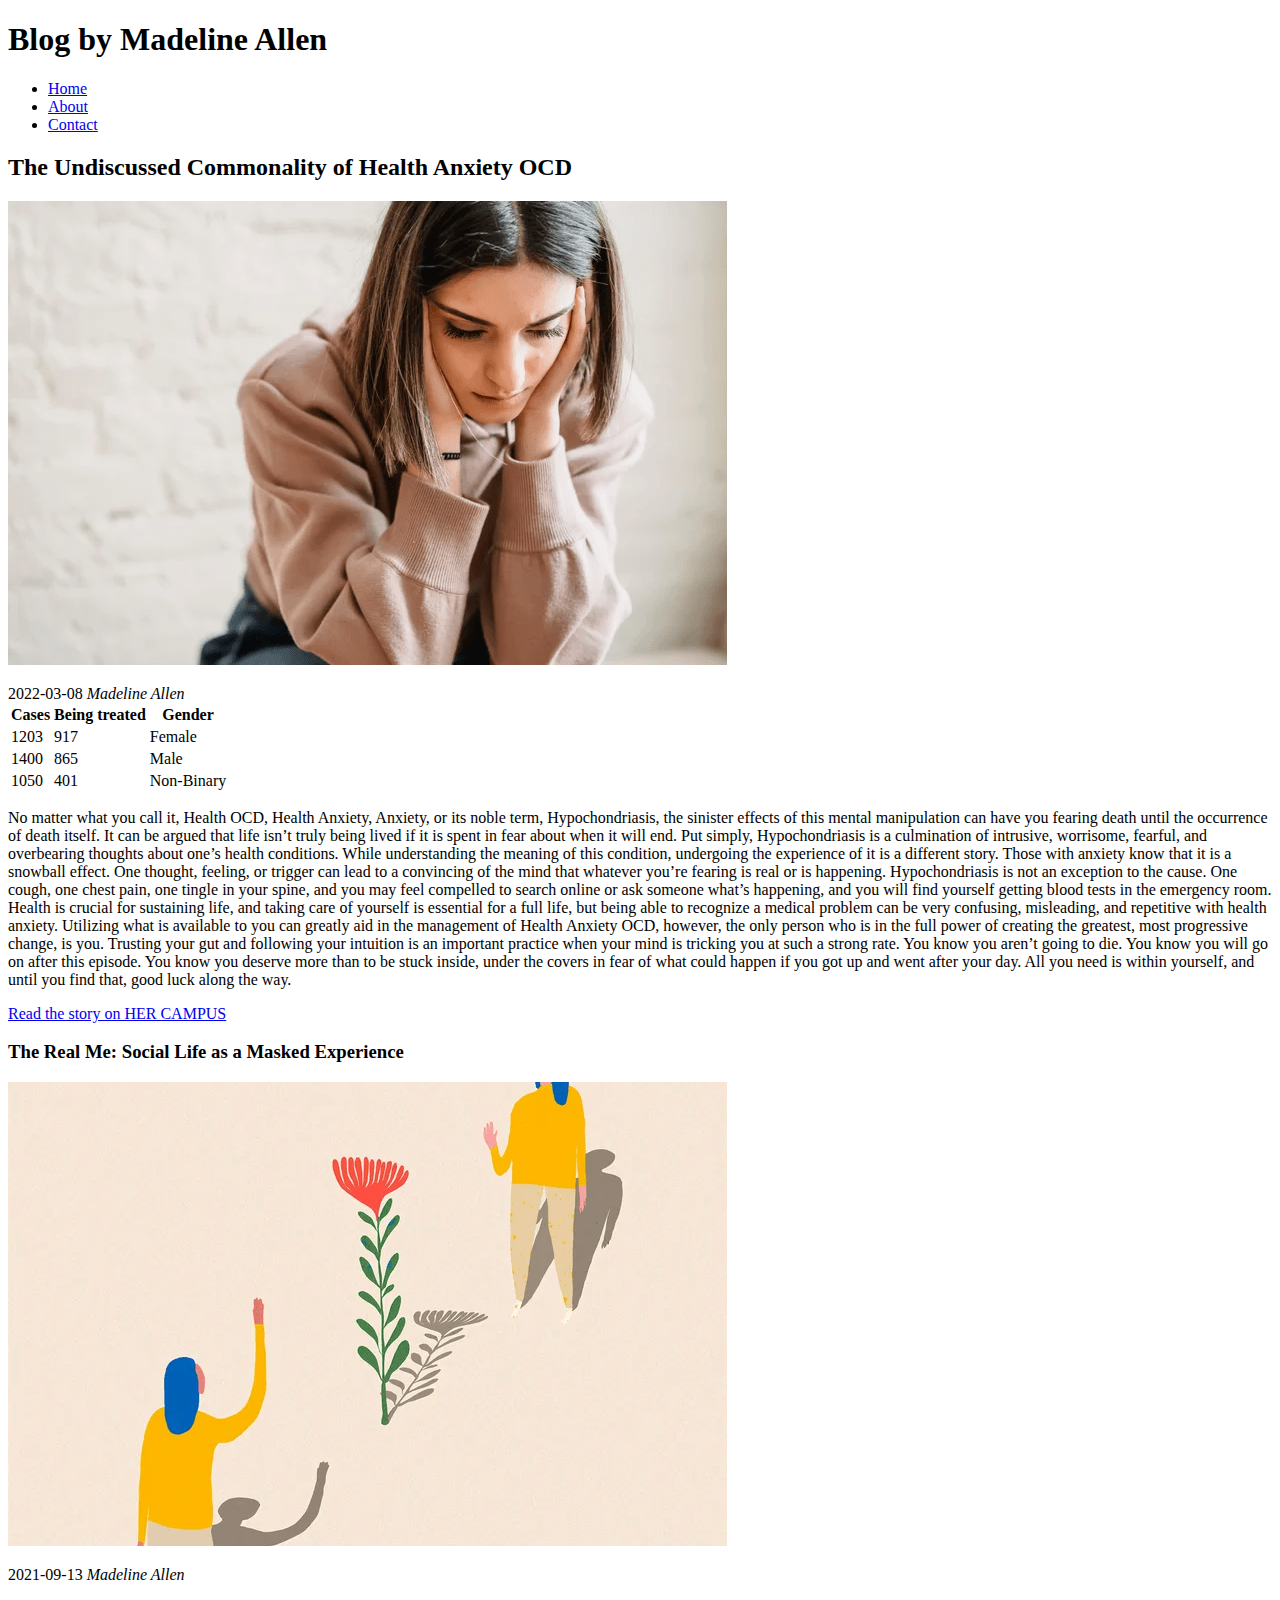
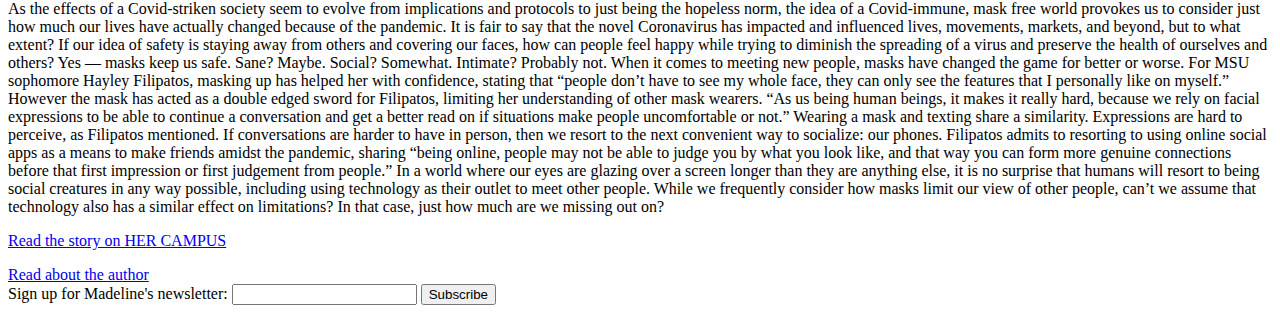
==== index.html @ 31a13883 "commit" ====
<!DOCTYPE html>
<html lang="en">
<head>
    <meta charset="UTF-8">
    <meta http-equiv="X-UA-Compatible" content="IE=edge">
    <meta name="viewport" content="width=device-width, initial-scale=1.0">
    <title>Blog</title>
</head>
<body>

    <header>
        <h1>Blog by Madeline Allen</h1>
        <nav>
            <ul>
                <li><a href="index.html">Home</a></li>
                <li><a href="about.html">About</a></li>
                <li><a href="contact.html">Contact</a></li>
            </ul>
        </nav>

    </header>
<h2 id="blog" class="section-heading">The Undiscussed Commonality of Health Anxiety OCD</h2>

<p><img src="healthanxiety.png" alt="Anxiety clouds a woman's thoughts" ></p>

<time>2022-03-08</time>

<cite>Madeline Allen</cite>

<table>
    <tr>
        <th>Cases</th>
        <th>Being treated</th>
        <th>Gender</th>
    </tr>
    <tr>
        <td>1203</td>
        <td>917</td>
        <td>Female</td>
    </tr>
    <tr>
        <td>1400</td>
        <td>865</td>
        <td>Male</td>
    </tr>
    <tr>
        <td>1050</td>
        <td>401</td>
        <td>Non-Binary</td>
    </tr>
</table>

<p>No matter what you call it, Health OCD, Health Anxiety, Anxiety, or its noble term, Hypochondriasis, the sinister effects of this mental manipulation can have you fearing death until the occurrence of death itself. It can be argued that life isn’t truly being lived if it is spent in fear about when it will end.

    Put simply, Hypochondriasis is a culmination of intrusive, worrisome, fearful, and overbearing thoughts about one’s health conditions. While understanding the meaning of this condition, undergoing the experience of it is a different story.
    
    Those with anxiety know that it is a snowball effect. One thought, feeling, or trigger can lead to a convincing of the mind that whatever you’re fearing is real or is happening. Hypochondriasis is not an exception to the cause. One cough, one chest pain, one tingle in your spine, and you may feel compelled to search online or ask someone what’s happening, and you will find yourself getting blood tests in the emergency room.
    
    Health is crucial for sustaining life, and taking care of yourself is essential for a full life, but being able to recognize a medical problem can be very confusing, misleading, and repetitive with health anxiety.
    
    Utilizing what is available to you can greatly aid in the management of Health Anxiety OCD, however, the only person who is in the full power of creating the greatest, most progressive change, is you. Trusting your gut and following your intuition is an important practice when your mind is tricking you at such a strong rate. You know you aren’t going to die. You know you will go on after this episode. You know you deserve more than to be stuck inside, under the covers in fear of what could happen if you got up and went after your day.
    
    All you need is within yourself, and until you find that, good luck along the way.</p>

    <p><a href="https://www.hercampus.com/school/msu/the-undiscussed-commonality-of-health-anxiety-ocd/">Read the story on HER CAMPUS</a></p>

<h3 id="moreblog">The Real Me: Social Life as a Masked Experience</h3>

<p><img src="therealme.png" alt="Friends waving from a distance" ></p>

<time>2021-09-13</time>

<cite>Madeline Allen</cite>

<p>As the effects of a Covid-striken society seem to evolve from implications and protocols to just being the hopeless norm, the idea of a Covid-immune, mask free world provokes us to consider just how much our lives have actually changed because of the pandemic. 

    It is fair to say that the novel Coronavirus has impacted and influenced lives, movements, markets, and beyond, but to what extent? If our idea of safety is staying away from others and covering our faces, how can people feel happy while trying to diminish the spreading of a virus and preserve the health of ourselves and others? 
    
    Yes — masks keep us safe. Sane? Maybe. Social? Somewhat. Intimate? Probably not. When it comes to meeting new people, masks have changed the game for better or worse. For MSU sophomore Hayley Filipatos, masking up has helped her with confidence, stating  that “people don’t have to see my whole face, they can only see the features that I personally like on myself.” However the mask has acted as a double edged sword for Filipatos, limiting her understanding of other mask wearers. “As us being human beings, it makes it really hard, because we rely on facial expressions to be able to continue a conversation and get a better read on if situations make people uncomfortable or not.” 
    
    Wearing a mask and texting share a similarity. Expressions are hard to perceive, as Filipatos mentioned. If conversations are harder to have in person, then we resort to the next convenient way to socialize: our phones. Filipatos admits to resorting to using online social apps as a means to make friends amidst the pandemic, sharing “being online, people may not be able to judge you by what you look like, and that way you can form more genuine connections before that first impression or first judgement from people.”  
    
    
    In a world where our eyes are glazing over a screen longer than they are anything else, it is no surprise that humans will resort to being social creatures in any way possible, including using technology as their outlet to meet other people. While we frequently consider how masks limit our view of other people, can’t we assume that technology also has a similar effect on limitations? In that case, just how much are we missing out on?</p>

<p><a href="https://www.hercampus.com/school/msu/the-real-me-social-life-as-a-masked-experience/">Read the story on HER CAMPUS</a></p>

<a href="about.html">Read about the author</a>


<section>
    <form>
        <label>Sign up for Madeline's newsletter:
            <input type="text">
        </label>
<button>Subscribe</button>
    </form>
</section>
</body>
</html>
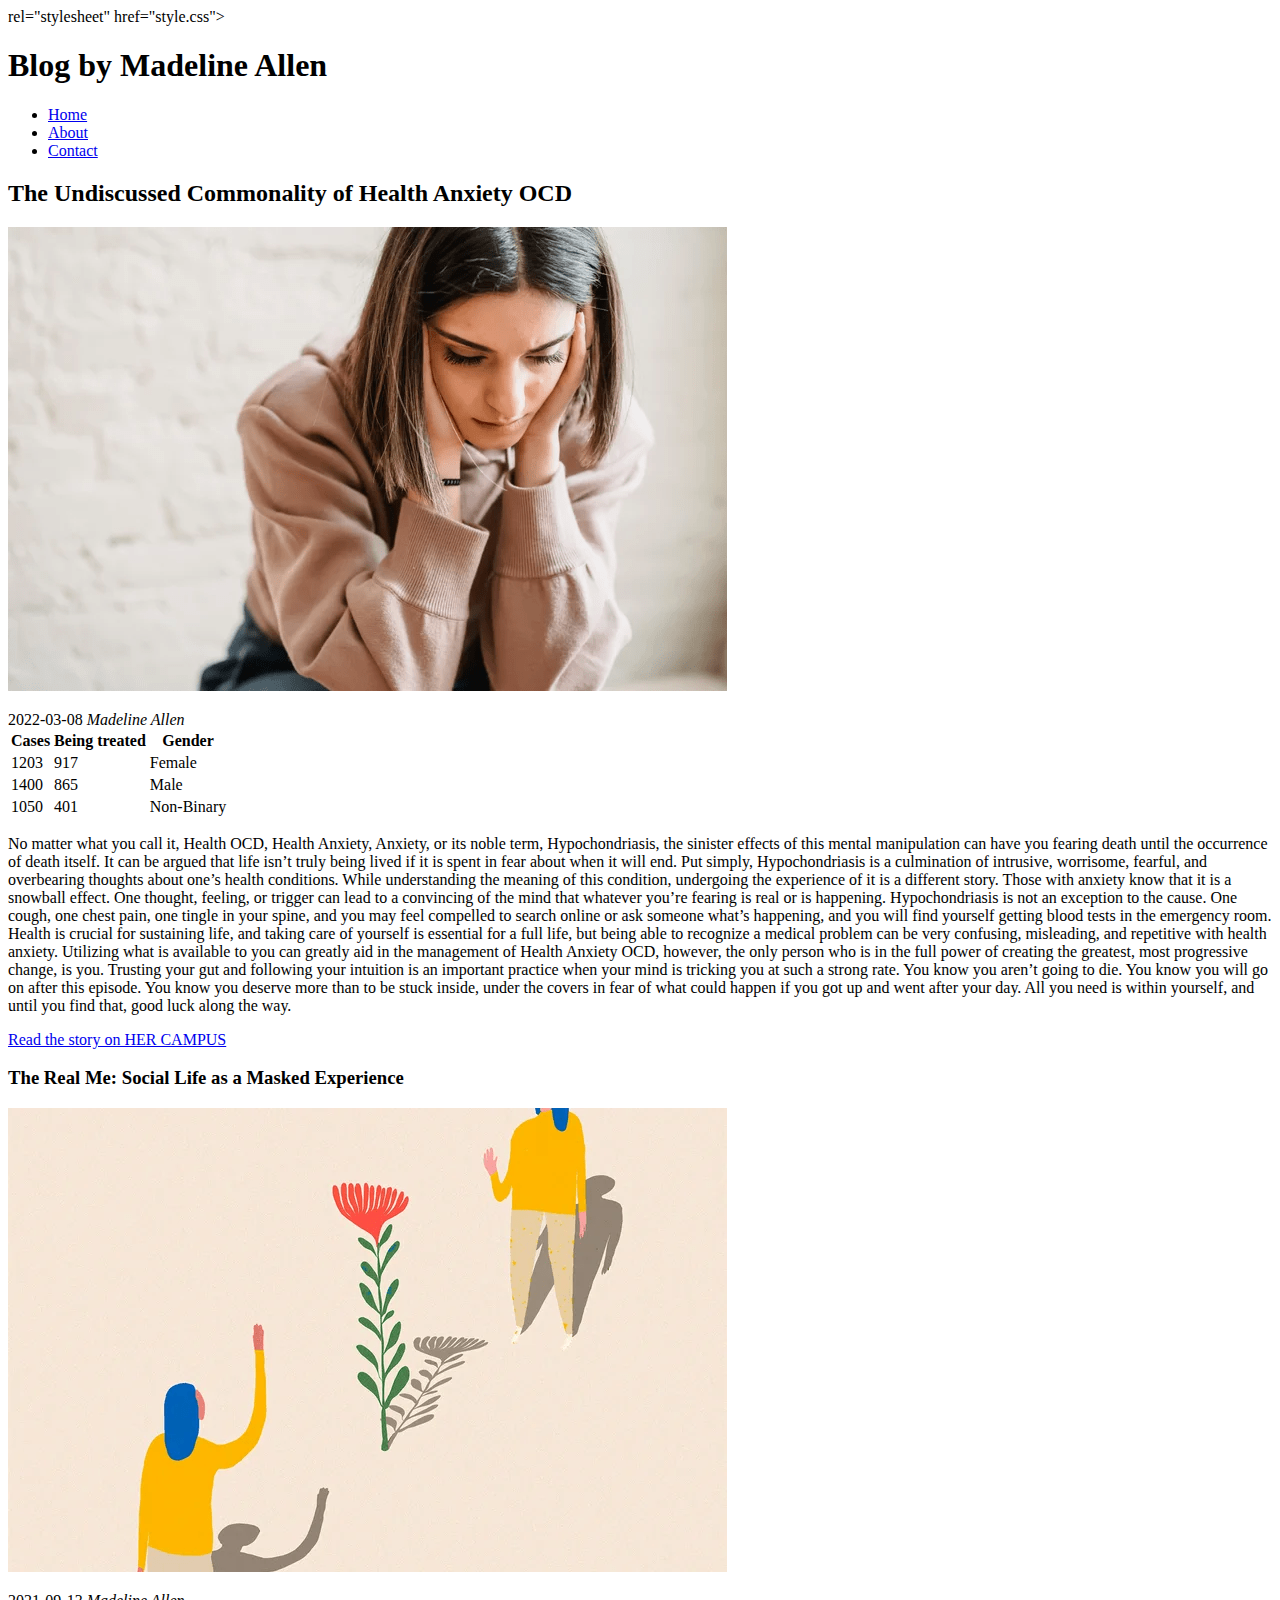
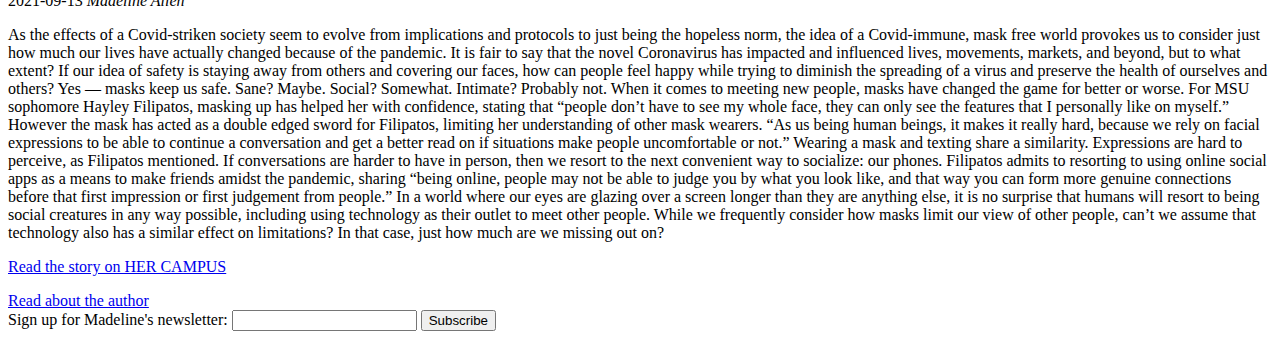
==== commit d3bb59f2: "commit" ====
--- a/index.html
+++ b/index.html
@@ -4,6 +4,7 @@
     <meta charset="UTF-8">
     <meta http-equiv="X-UA-Compatible" content="IE=edge">
     <meta name="viewport" content="width=device-width, initial-scale=1.0">
+    <link>rel="stylesheet" href="style.css">
     <title>Blog</title>
 </head>
 <body>
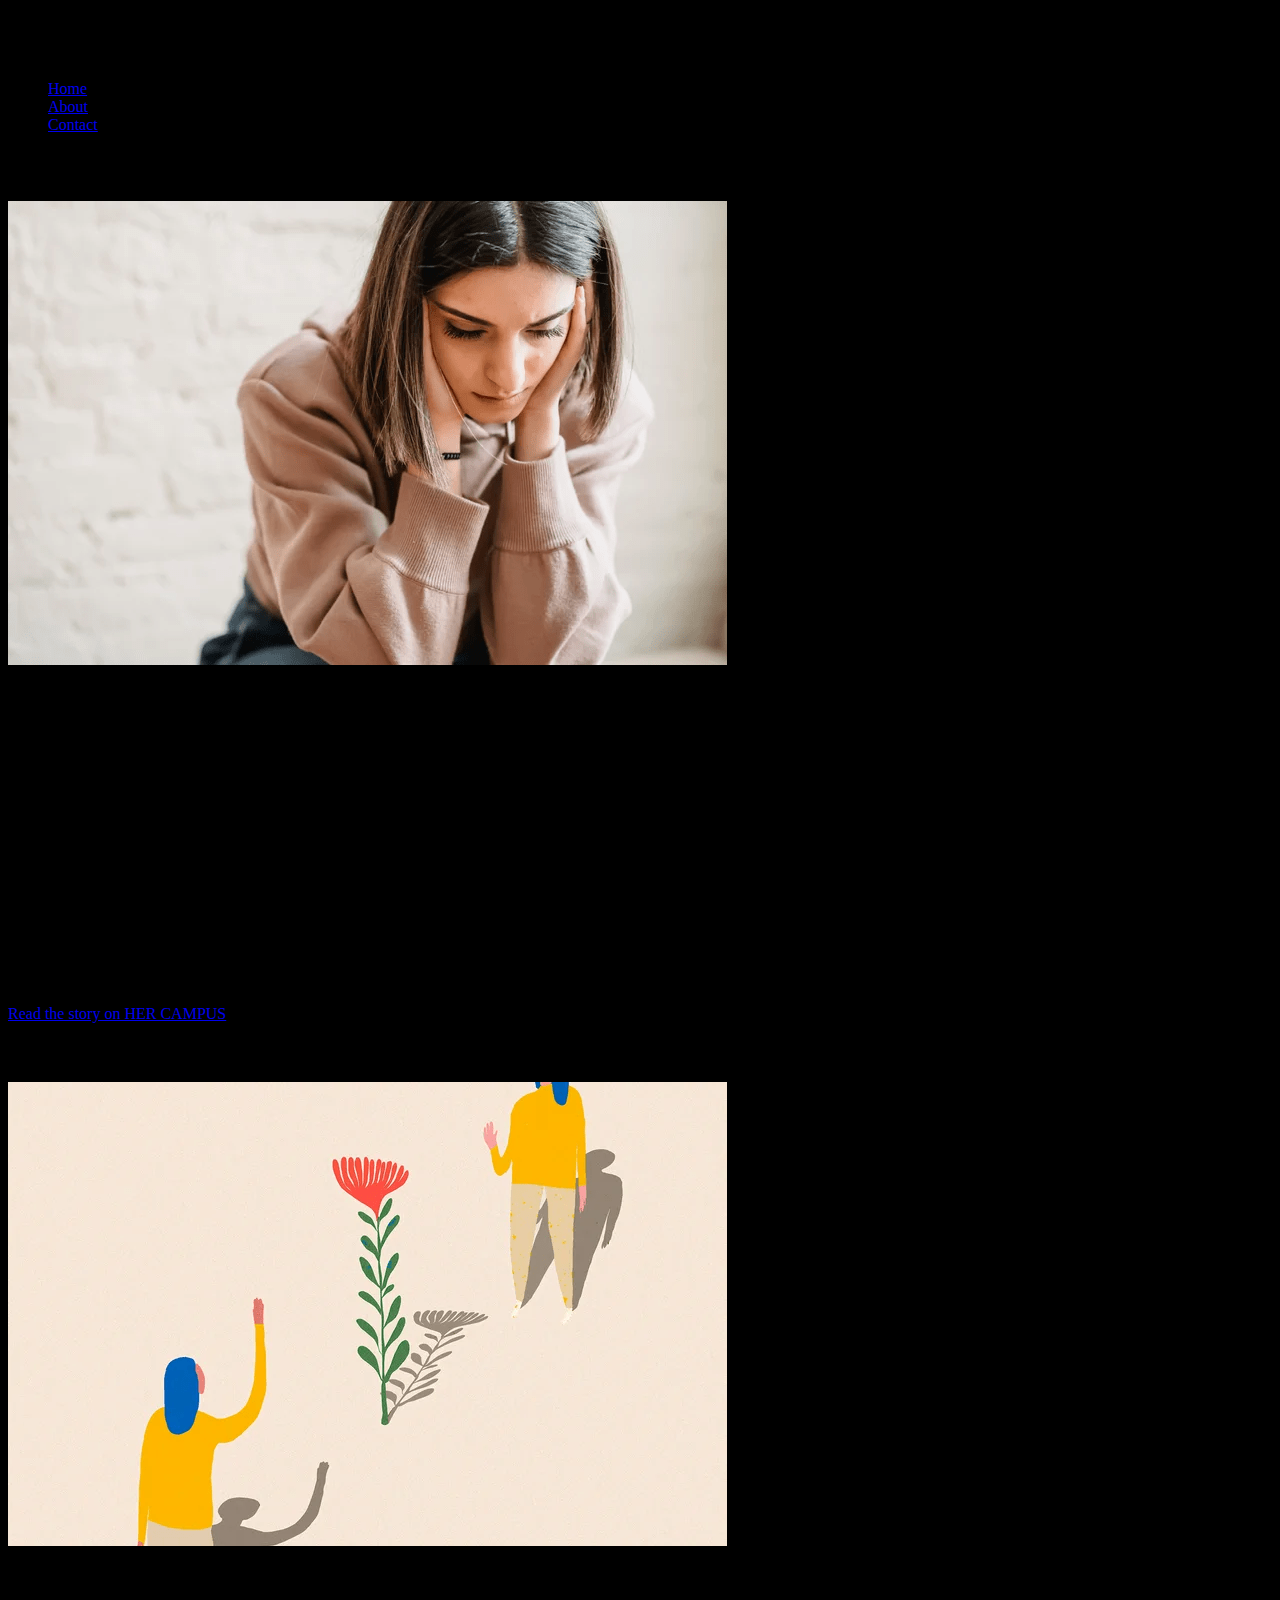
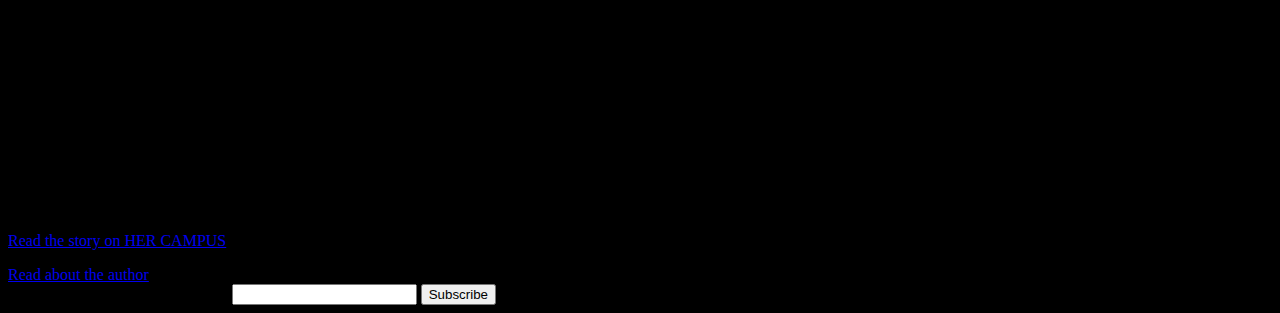
==== commit 71de4c54: "commit" ====
--- a/index.html
+++ b/index.html
@@ -4,7 +4,7 @@
     <meta charset="UTF-8">
     <meta http-equiv="X-UA-Compatible" content="IE=edge">
     <meta name="viewport" content="width=device-width, initial-scale=1.0">
-    <link>rel="stylesheet" href="style.css">
+   <link rel="stylesheet" href="style.css">
     <title>Blog</title>
 </head>
 <body>
--- a/style.css
+++ b/style.css
@@ -0,0 +1,3 @@
+body {
+    background-color: black;
+}
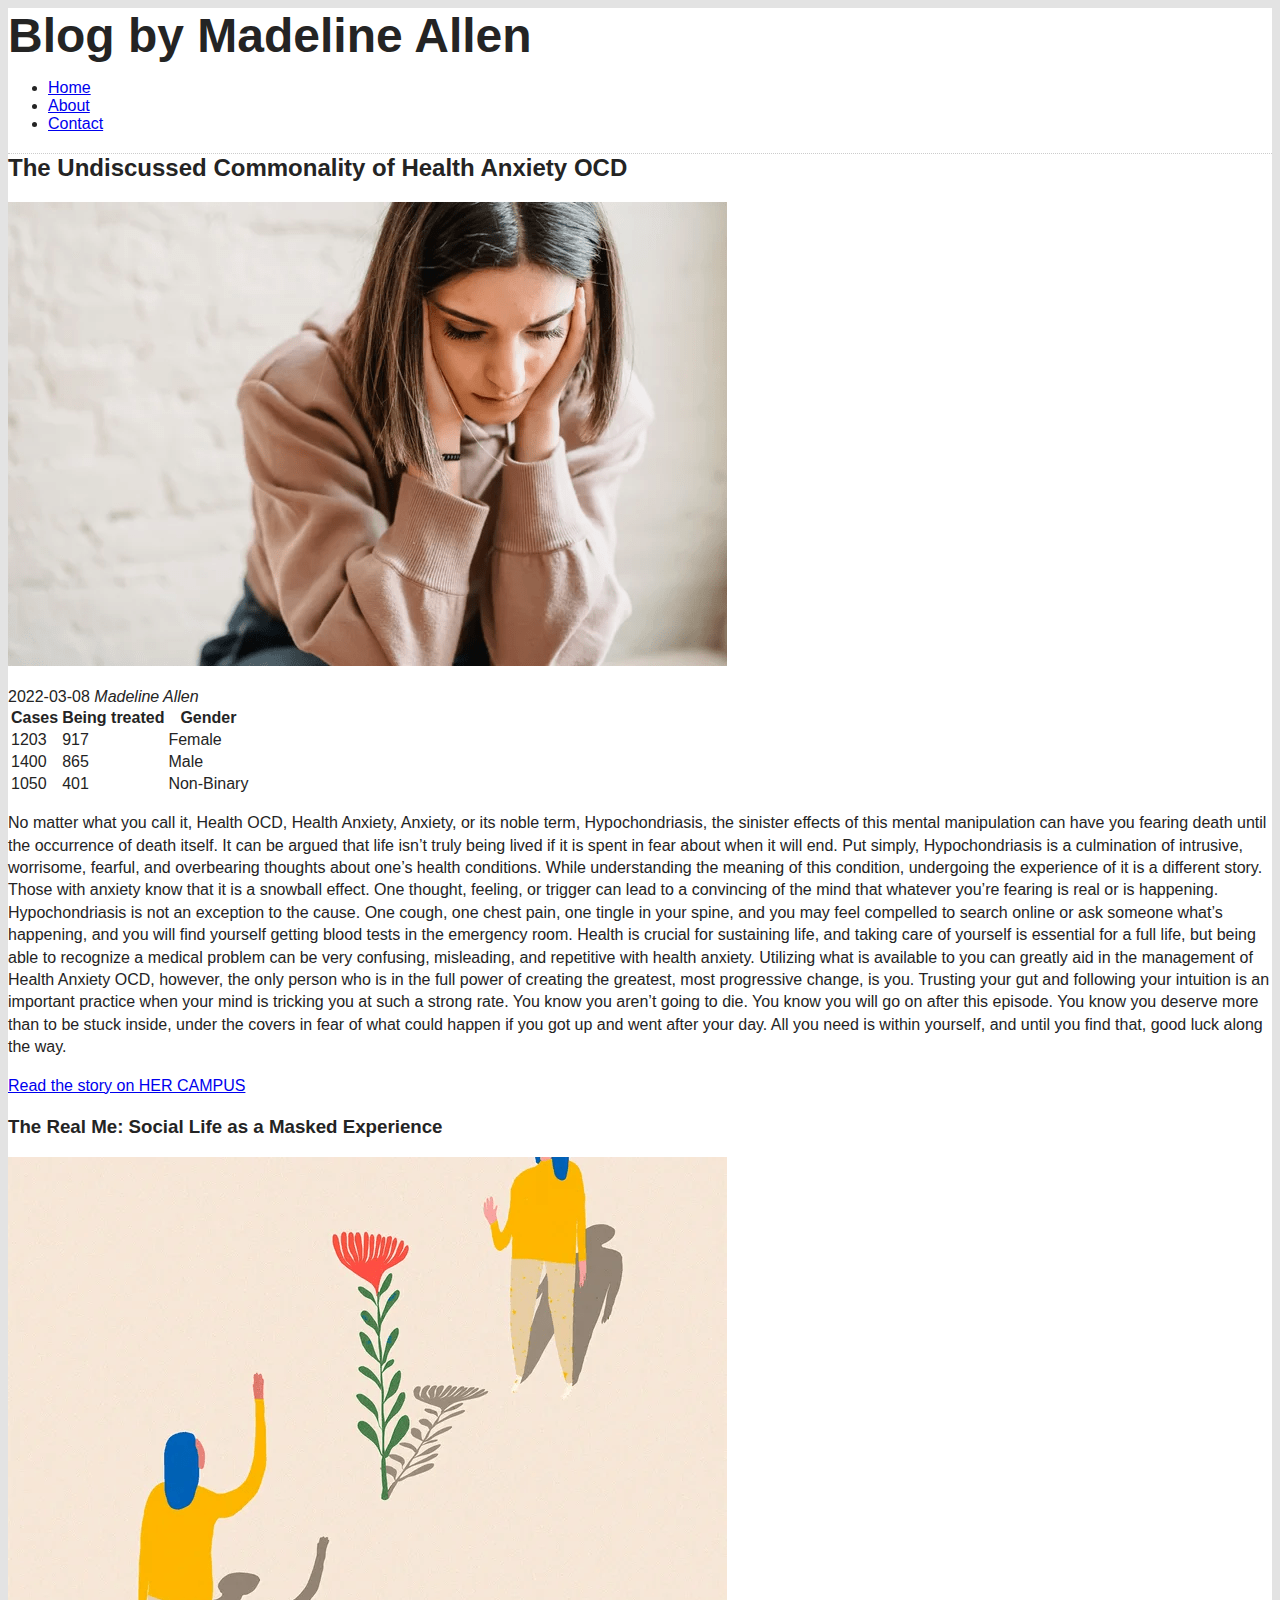
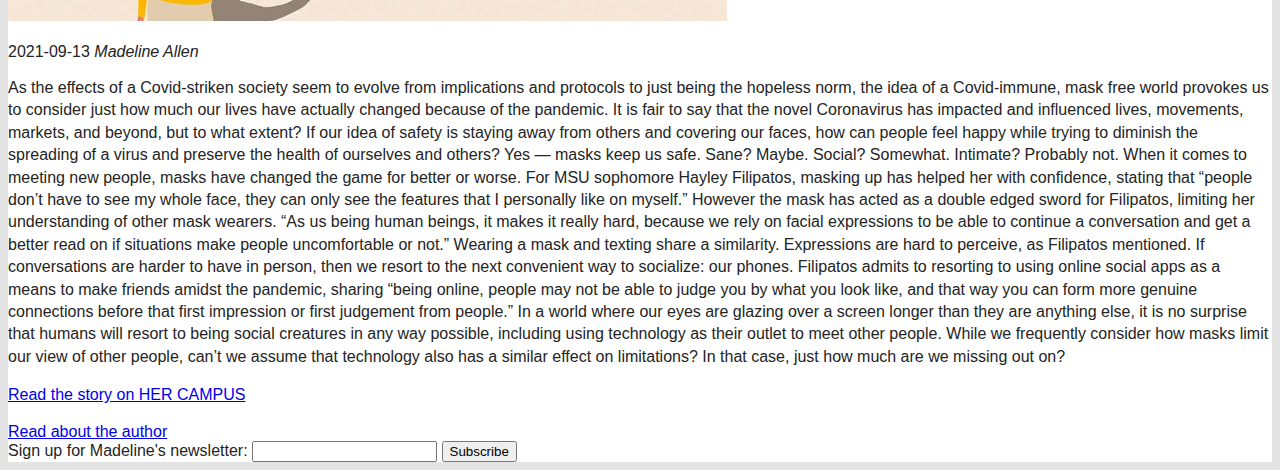
==== commit a30ed43c: "commir" ====
--- a/index.html
+++ b/index.html
@@ -11,6 +11,8 @@
 
     <header>
         <h1>Blog by Madeline Allen</h1>
+        <section>
+            <div class="sticky">
         <nav>
             <ul>
                 <li><a href="index.html">Home</a></li>
@@ -18,6 +20,8 @@
                 <li><a href="contact.html">Contact</a></li>
             </ul>
         </nav>
+        </div>
+        </section>
 
     </header>
 <h2 id="blog" class="section-heading">The Undiscussed Commonality of Health Anxiety OCD</h2>
--- a/style.css
+++ b/style.css
@@ -1,3 +1,39 @@
-body {
-    background-color: black;
+html {
+    background: #e3e3e3;
 }
+
+body { 
+    font-family: Arial, Helvetica, sans-serif;
+    margin: 40 px;
+    padding: 40 px;
+    color: #242424;
+    border-top: 10 px solid #242424;
+    background: #fff; 
+}
+
+h1 {
+    font-size: 3em;
+    margin: 0;
+}
+
+.sticky {
+    background: crimson
+    poistion: sticky;
+    top: 0
+}
+
+p {
+    line-height: 1.4em;
+}
+
+#blog {
+    border-top: 1px dotted #ccc;
+}
+
+.blog-post {
+    border-bottom: 1px dotted #ccc;
+}
+
+article {
+    border-bottom: 1px solid #000;
+}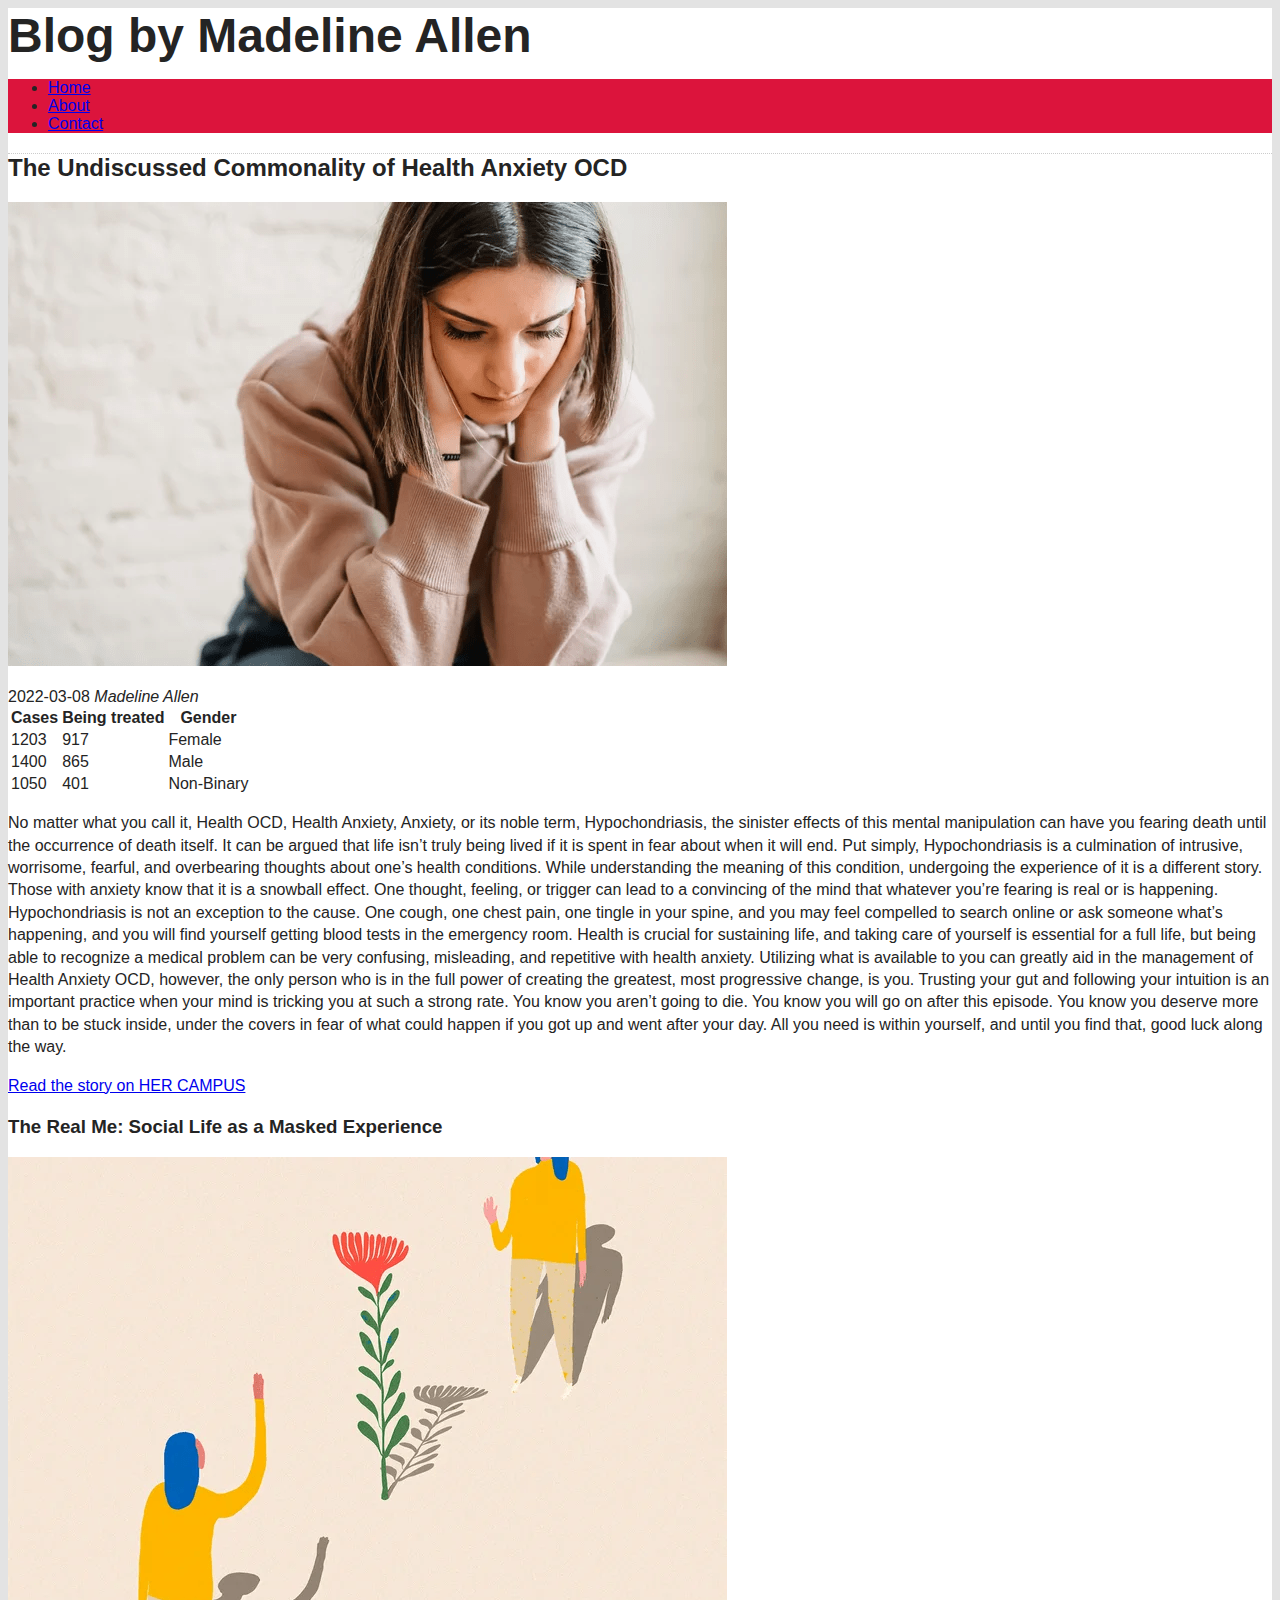
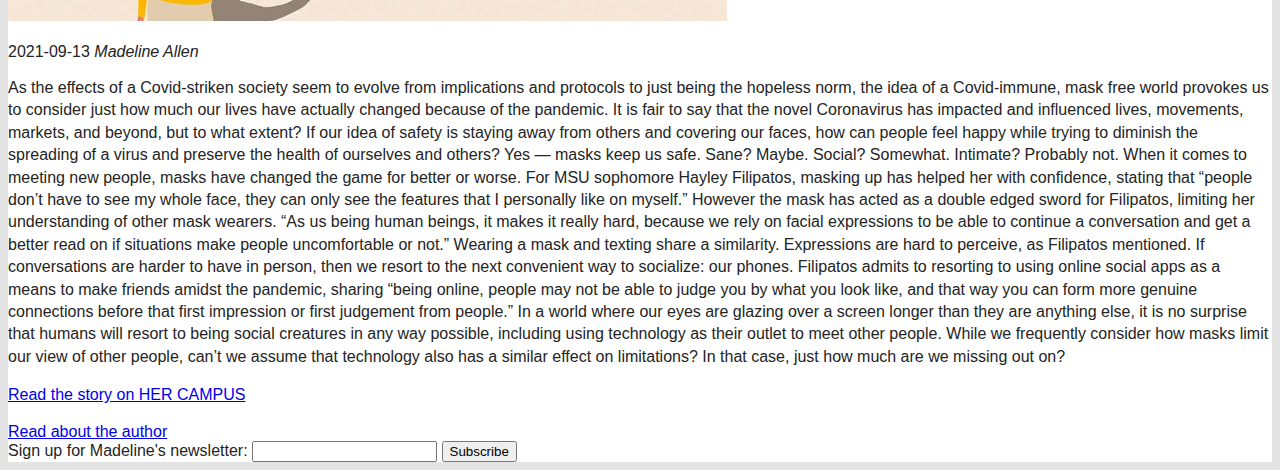
==== commit 52af74ba: "commit" ====
--- a/index.html
+++ b/index.html
@@ -24,6 +24,8 @@
         </section>
 
     </header>
+
+    <section>
 <h2 id="blog" class="section-heading">The Undiscussed Commonality of Health Anxiety OCD</h2>
 
 <p><img src="healthanxiety.png" alt="Anxiety clouds a woman's thoughts" ></p>
@@ -68,7 +70,9 @@
     All you need is within yourself, and until you find that, good luck along the way.</p>
 
     <p><a href="https://www.hercampus.com/school/msu/the-undiscussed-commonality-of-health-anxiety-ocd/">Read the story on HER CAMPUS</a></p>
+</section>
 
+<section>
 <h3 id="moreblog">The Real Me: Social Life as a Masked Experience</h3>
 
 <p><img src="therealme.png" alt="Friends waving from a distance" ></p>
@@ -89,6 +93,8 @@
     In a world where our eyes are glazing over a screen longer than they are anything else, it is no surprise that humans will resort to being social creatures in any way possible, including using technology as their outlet to meet other people. While we frequently consider how masks limit our view of other people, can’t we assume that technology also has a similar effect on limitations? In that case, just how much are we missing out on?</p>
 
 <p><a href="https://www.hercampus.com/school/msu/the-real-me-social-life-as-a-masked-experience/">Read the story on HER CAMPUS</a></p>
+</section>
+
 
 <a href="about.html">Read about the author</a>
 
--- a/style.css
+++ b/style.css
@@ -18,8 +18,6 @@
 
 .sticky {
     background: crimson
-    poistion: sticky;
-    top: 0
 }
 
 p {
@@ -30,6 +28,20 @@
     border-top: 1px dotted #ccc;
 }
 
+article {
+    background: #999;
+    padding: 20px;
+    margin: 20px;
+}
+
+article:nth-of-type(1) {
+    flex: 1;
+}
+ 
+article:nth-of-type(2) {
+    flex: 1;
+}
+
 .blog-post {
     border-bottom: 1px dotted #ccc;
 }
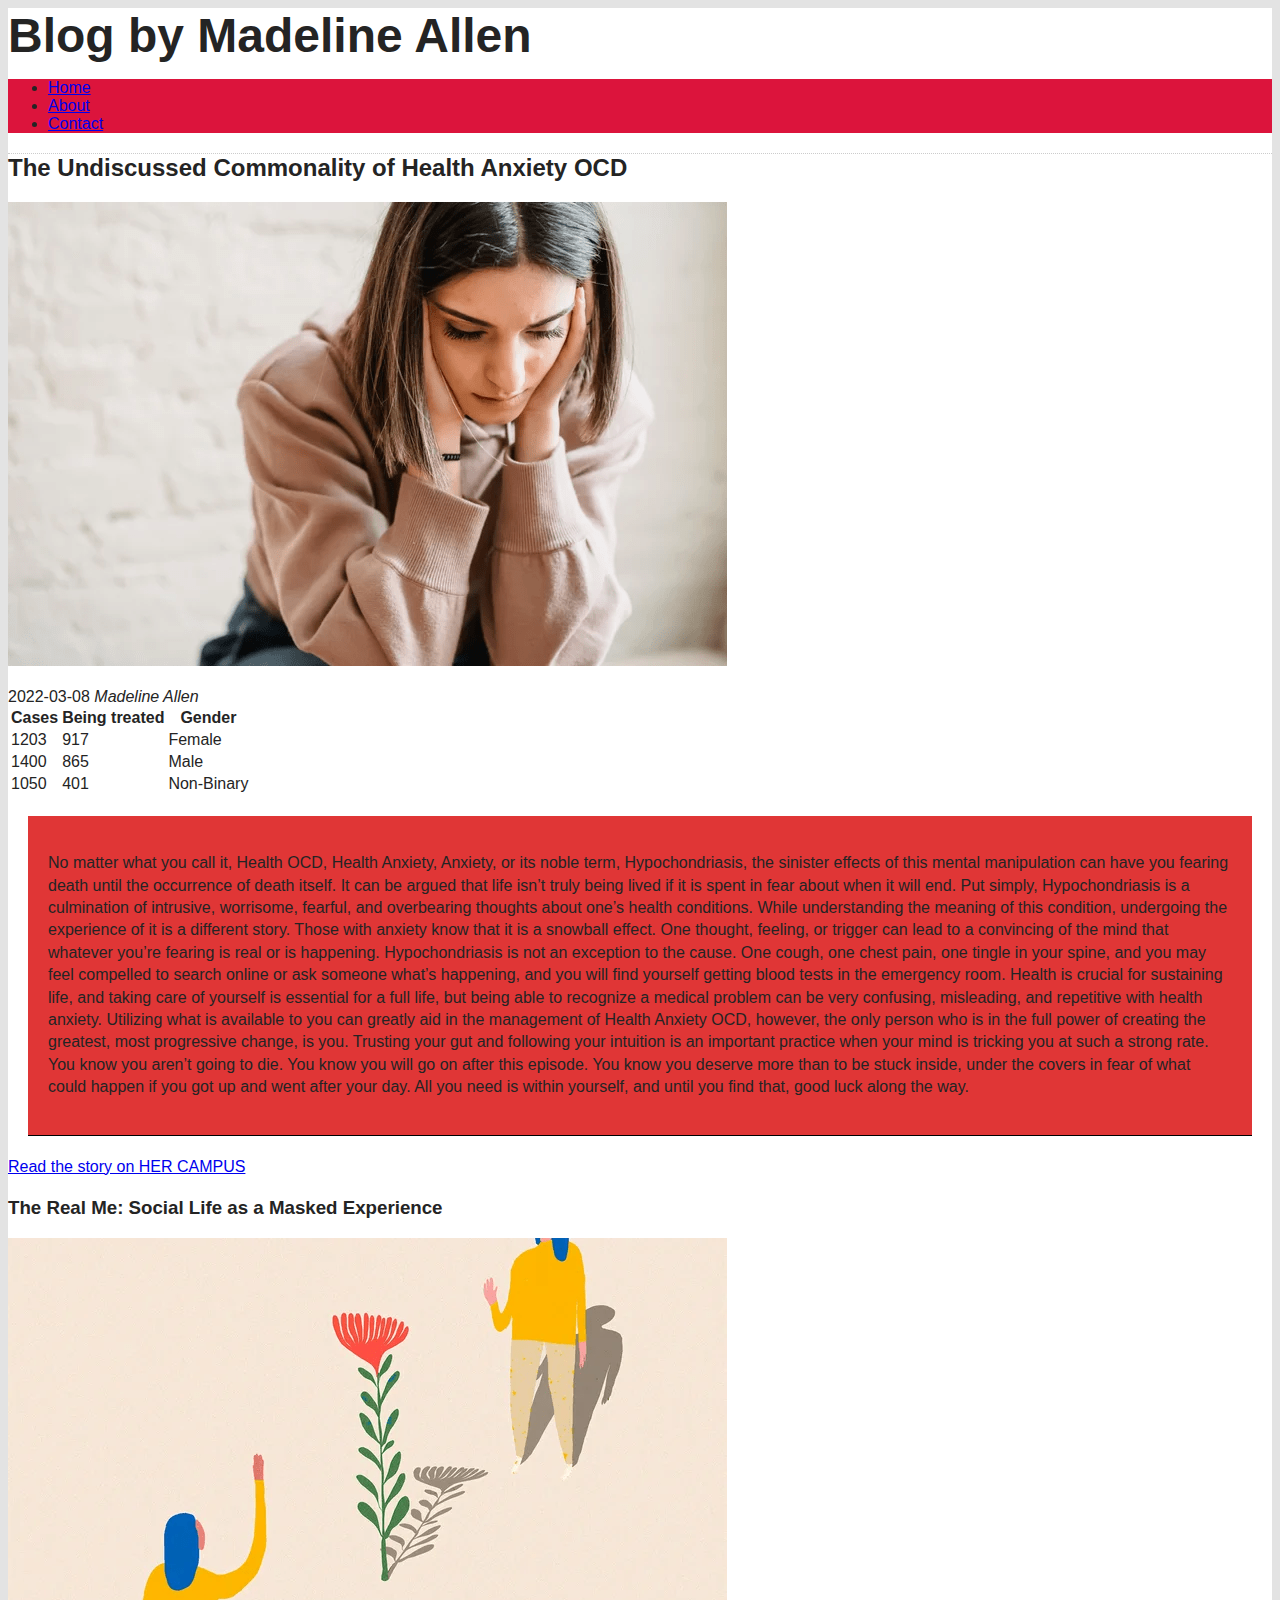
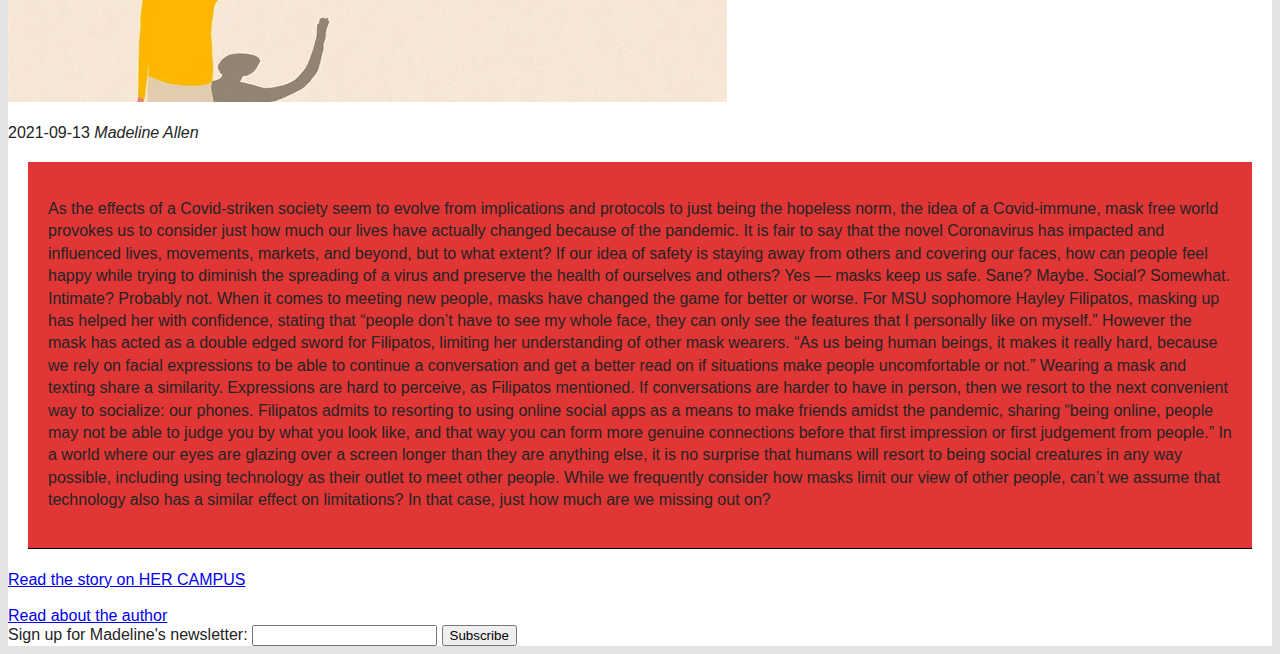
==== commit b50925dc: "commit" ====
--- a/index.html
+++ b/index.html
@@ -56,7 +56,7 @@
         <td>Non-Binary</td>
     </tr>
 </table>
-
+<article>
 <p>No matter what you call it, Health OCD, Health Anxiety, Anxiety, or its noble term, Hypochondriasis, the sinister effects of this mental manipulation can have you fearing death until the occurrence of death itself. It can be argued that life isn’t truly being lived if it is spent in fear about when it will end.
 
     Put simply, Hypochondriasis is a culmination of intrusive, worrisome, fearful, and overbearing thoughts about one’s health conditions. While understanding the meaning of this condition, undergoing the experience of it is a different story.
@@ -68,7 +68,7 @@
     Utilizing what is available to you can greatly aid in the management of Health Anxiety OCD, however, the only person who is in the full power of creating the greatest, most progressive change, is you. Trusting your gut and following your intuition is an important practice when your mind is tricking you at such a strong rate. You know you aren’t going to die. You know you will go on after this episode. You know you deserve more than to be stuck inside, under the covers in fear of what could happen if you got up and went after your day.
     
     All you need is within yourself, and until you find that, good luck along the way.</p>
-
+</article>
     <p><a href="https://www.hercampus.com/school/msu/the-undiscussed-commonality-of-health-anxiety-ocd/">Read the story on HER CAMPUS</a></p>
 </section>
 
@@ -80,7 +80,7 @@
 <time>2021-09-13</time>
 
 <cite>Madeline Allen</cite>
-
+<article>
 <p>As the effects of a Covid-striken society seem to evolve from implications and protocols to just being the hopeless norm, the idea of a Covid-immune, mask free world provokes us to consider just how much our lives have actually changed because of the pandemic. 
 
     It is fair to say that the novel Coronavirus has impacted and influenced lives, movements, markets, and beyond, but to what extent? If our idea of safety is staying away from others and covering our faces, how can people feel happy while trying to diminish the spreading of a virus and preserve the health of ourselves and others? 
@@ -91,7 +91,7 @@
     
     
     In a world where our eyes are glazing over a screen longer than they are anything else, it is no surprise that humans will resort to being social creatures in any way possible, including using technology as their outlet to meet other people. While we frequently consider how masks limit our view of other people, can’t we assume that technology also has a similar effect on limitations? In that case, just how much are we missing out on?</p>
-
+</article>
 <p><a href="https://www.hercampus.com/school/msu/the-real-me-social-life-as-a-masked-experience/">Read the story on HER CAMPUS</a></p>
 </section>
 
--- a/style.css
+++ b/style.css
@@ -29,7 +29,7 @@
 }
 
 article {
-    background: #999;
+    background: rgb(224, 54, 54);
     padding: 20px;
     margin: 20px;
 }
@@ -42,6 +42,7 @@
     flex: 1;
 }
 
+
 .blog-post {
     border-bottom: 1px dotted #ccc;
 }
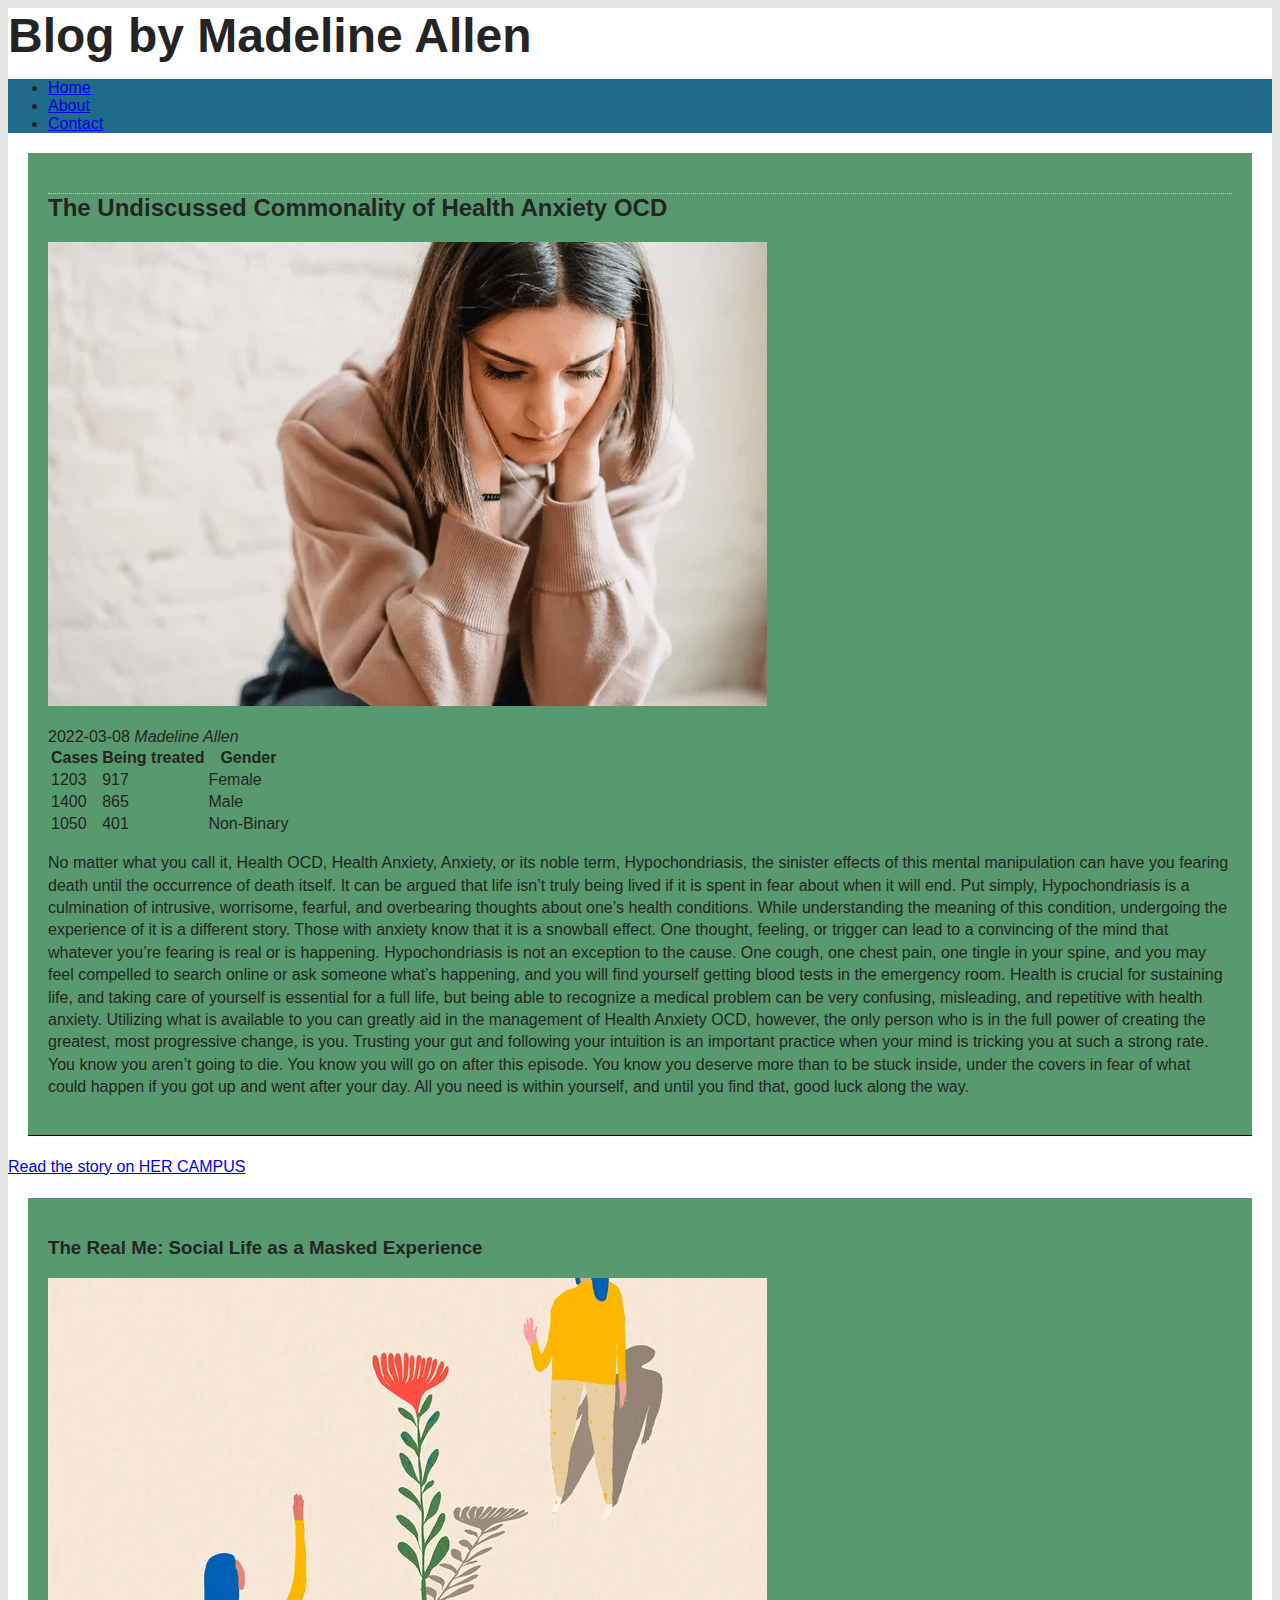
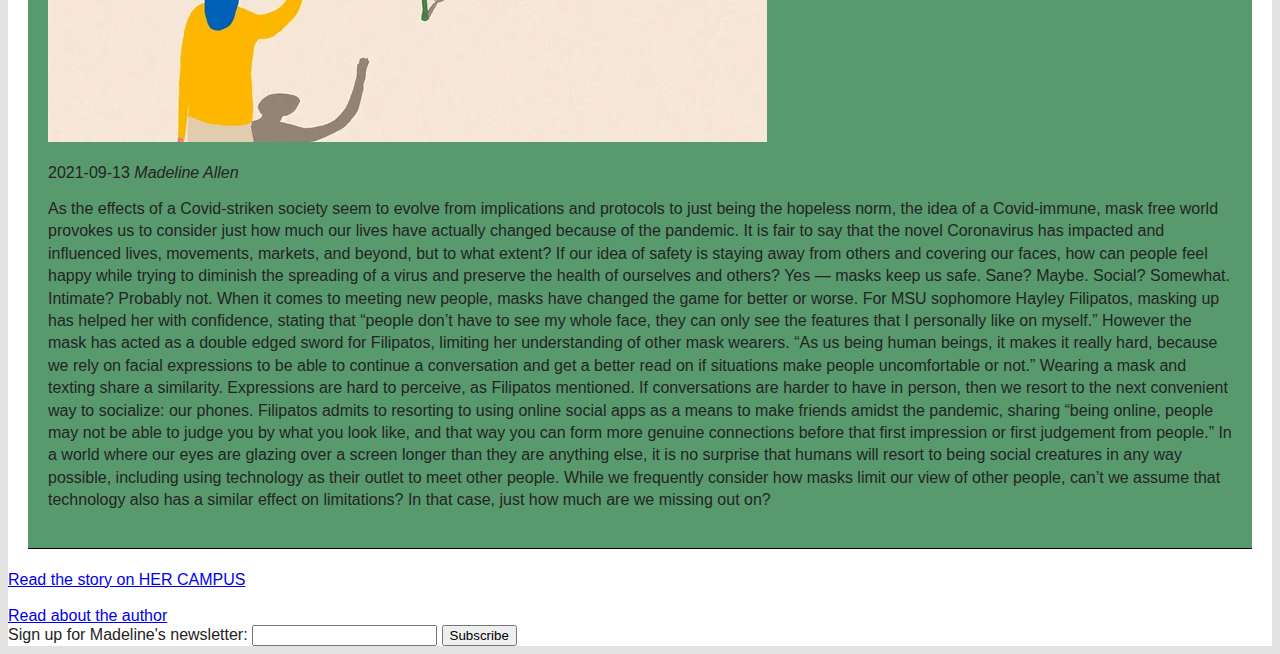
==== commit 57d9b488: "commit" ====
--- a/index.html
+++ b/index.html
@@ -10,8 +10,8 @@
 <body>
 
     <header>
+        <section>
         <h1>Blog by Madeline Allen</h1>
-        <section>
             <div class="sticky">
         <nav>
             <ul>
@@ -22,10 +22,10 @@
         </nav>
         </div>
         </section>
-
     </header>
 
-    <section>
+ <div>
+     <article>     
 <h2 id="blog" class="section-heading">The Undiscussed Commonality of Health Anxiety OCD</h2>
 
 <p><img src="healthanxiety.png" alt="Anxiety clouds a woman's thoughts" ></p>
@@ -56,7 +56,6 @@
         <td>Non-Binary</td>
     </tr>
 </table>
-<article>
 <p>No matter what you call it, Health OCD, Health Anxiety, Anxiety, or its noble term, Hypochondriasis, the sinister effects of this mental manipulation can have you fearing death until the occurrence of death itself. It can be argued that life isn’t truly being lived if it is spent in fear about when it will end.
 
     Put simply, Hypochondriasis is a culmination of intrusive, worrisome, fearful, and overbearing thoughts about one’s health conditions. While understanding the meaning of this condition, undergoing the experience of it is a different story.
@@ -70,9 +69,10 @@
     All you need is within yourself, and until you find that, good luck along the way.</p>
 </article>
     <p><a href="https://www.hercampus.com/school/msu/the-undiscussed-commonality-of-health-anxiety-ocd/">Read the story on HER CAMPUS</a></p>
-</section>
+</div>
 
-<section>
+<div>
+   <article>  
 <h3 id="moreblog">The Real Me: Social Life as a Masked Experience</h3>
 
 <p><img src="therealme.png" alt="Friends waving from a distance" ></p>
@@ -80,7 +80,6 @@
 <time>2021-09-13</time>
 
 <cite>Madeline Allen</cite>
-<article>
 <p>As the effects of a Covid-striken society seem to evolve from implications and protocols to just being the hopeless norm, the idea of a Covid-immune, mask free world provokes us to consider just how much our lives have actually changed because of the pandemic. 
 
     It is fair to say that the novel Coronavirus has impacted and influenced lives, movements, markets, and beyond, but to what extent? If our idea of safety is staying away from others and covering our faces, how can people feel happy while trying to diminish the spreading of a virus and preserve the health of ourselves and others? 
@@ -93,19 +92,19 @@
     In a world where our eyes are glazing over a screen longer than they are anything else, it is no surprise that humans will resort to being social creatures in any way possible, including using technology as their outlet to meet other people. While we frequently consider how masks limit our view of other people, can’t we assume that technology also has a similar effect on limitations? In that case, just how much are we missing out on?</p>
 </article>
 <p><a href="https://www.hercampus.com/school/msu/the-real-me-social-life-as-a-masked-experience/">Read the story on HER CAMPUS</a></p>
-</section>
+</div>
 
 
 <a href="about.html">Read about the author</a>
 
 
-<section>
+<div>
     <form>
         <label>Sign up for Madeline's newsletter:
             <input type="text">
         </label>
 <button>Subscribe</button>
     </form>
-</section>
+</div>
 </body>
 </html>
--- a/style.css
+++ b/style.css
@@ -17,7 +17,7 @@
 }
 
 .sticky {
-    background: crimson
+    background: rgb(32, 108, 136)
 }
 
 p {
@@ -29,7 +29,7 @@
 }
 
 article {
-    background: rgb(224, 54, 54);
+    background: rgb(88, 154, 109);
     padding: 20px;
     margin: 20px;
 }
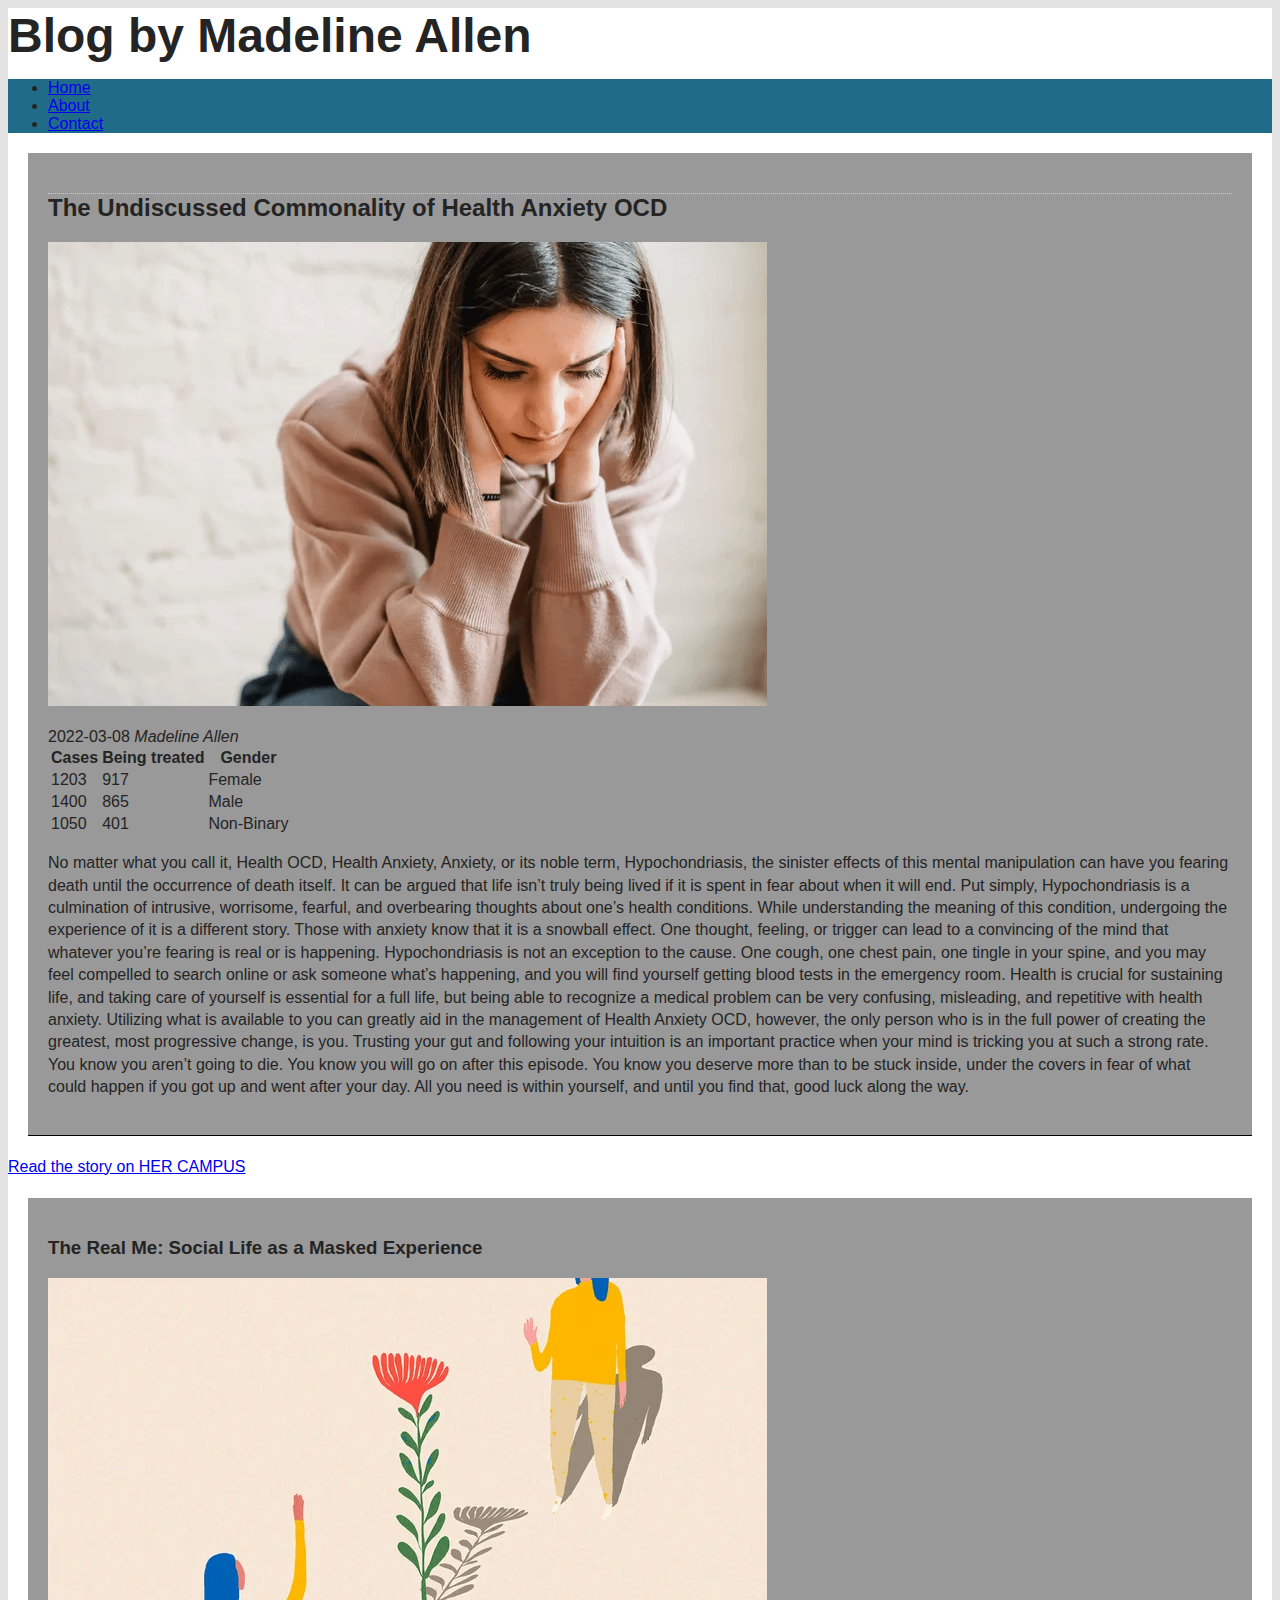
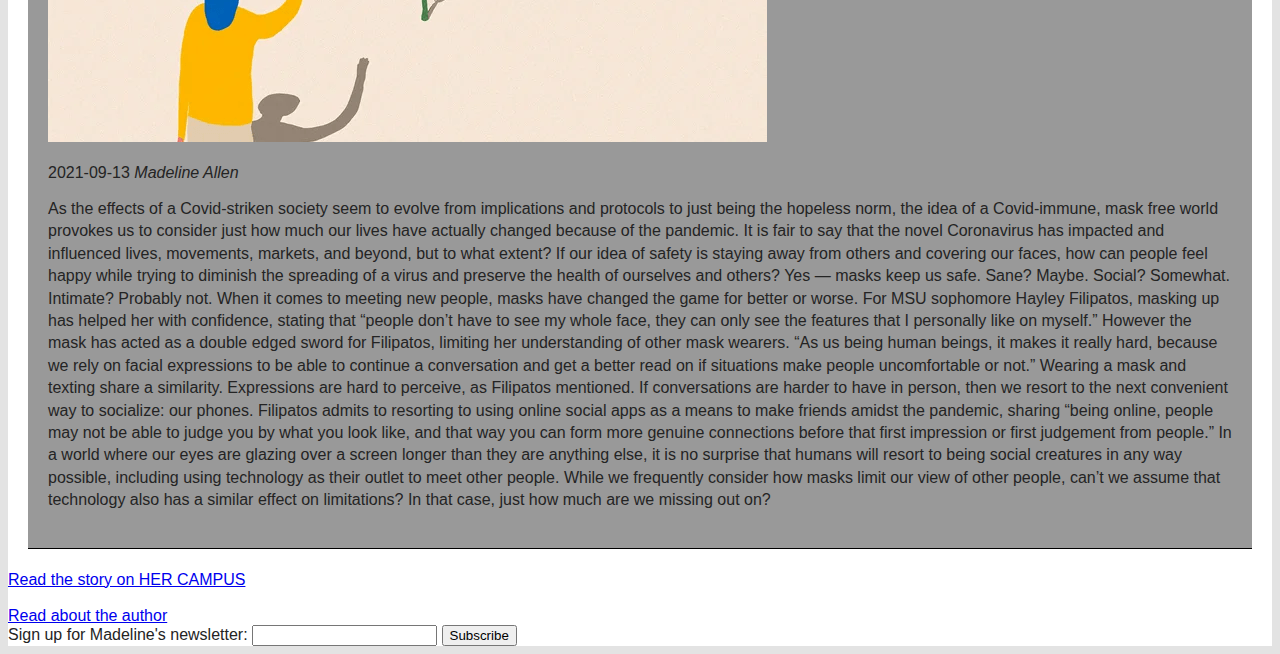
==== commit bda8a9c2: "commit" ====
--- a/index.html
+++ b/index.html
@@ -10,7 +10,6 @@
 <body>
 
     <header>
-        <section>
         <h1>Blog by Madeline Allen</h1>
             <div class="sticky">
         <nav>
@@ -20,9 +19,8 @@
                 <li><a href="contact.html">Contact</a></li>
             </ul>
         </nav>
-        </div>
-        </section>
-    </header>
+    </div>
+ </header>
 
  <div>
      <article>     
--- a/style.css
+++ b/style.css
@@ -9,6 +9,15 @@
     color: #242424;
     border-top: 10 px solid #242424;
     background: #fff; 
+}
+
+header: {
+    background: #222
+}
+
+section {
+    background:#ccc;
+    display: flex;
 }
 
 h1 {
@@ -34,12 +43,16 @@
     margin: 20px;
 }
 
-article:nth-of-type(1) {
+article:nth-of-type(2) {
+    flex: 1000px;
+}
+ 
+article:nth-of-type(3) {
     flex: 1;
 }
- 
-article:nth-of-type(2) {
-    flex: 1;
+
+article:nth-of-type(4) {
+    flex: 1
 }
 
 
@@ -49,4 +62,21 @@
 
 article {
     border-bottom: 1px solid #000;
+    background: #999;
+    padding: 20px;
+    margin: 20 px;
+}
+
+footer {
+    background: #555;
+}
+
+aside {
+    background:rgb(88, 154, 109)
+    flex: 1;
+}
+
+div {
+    background:rgb(32, 108, 136)
+    flex: 5;
 }